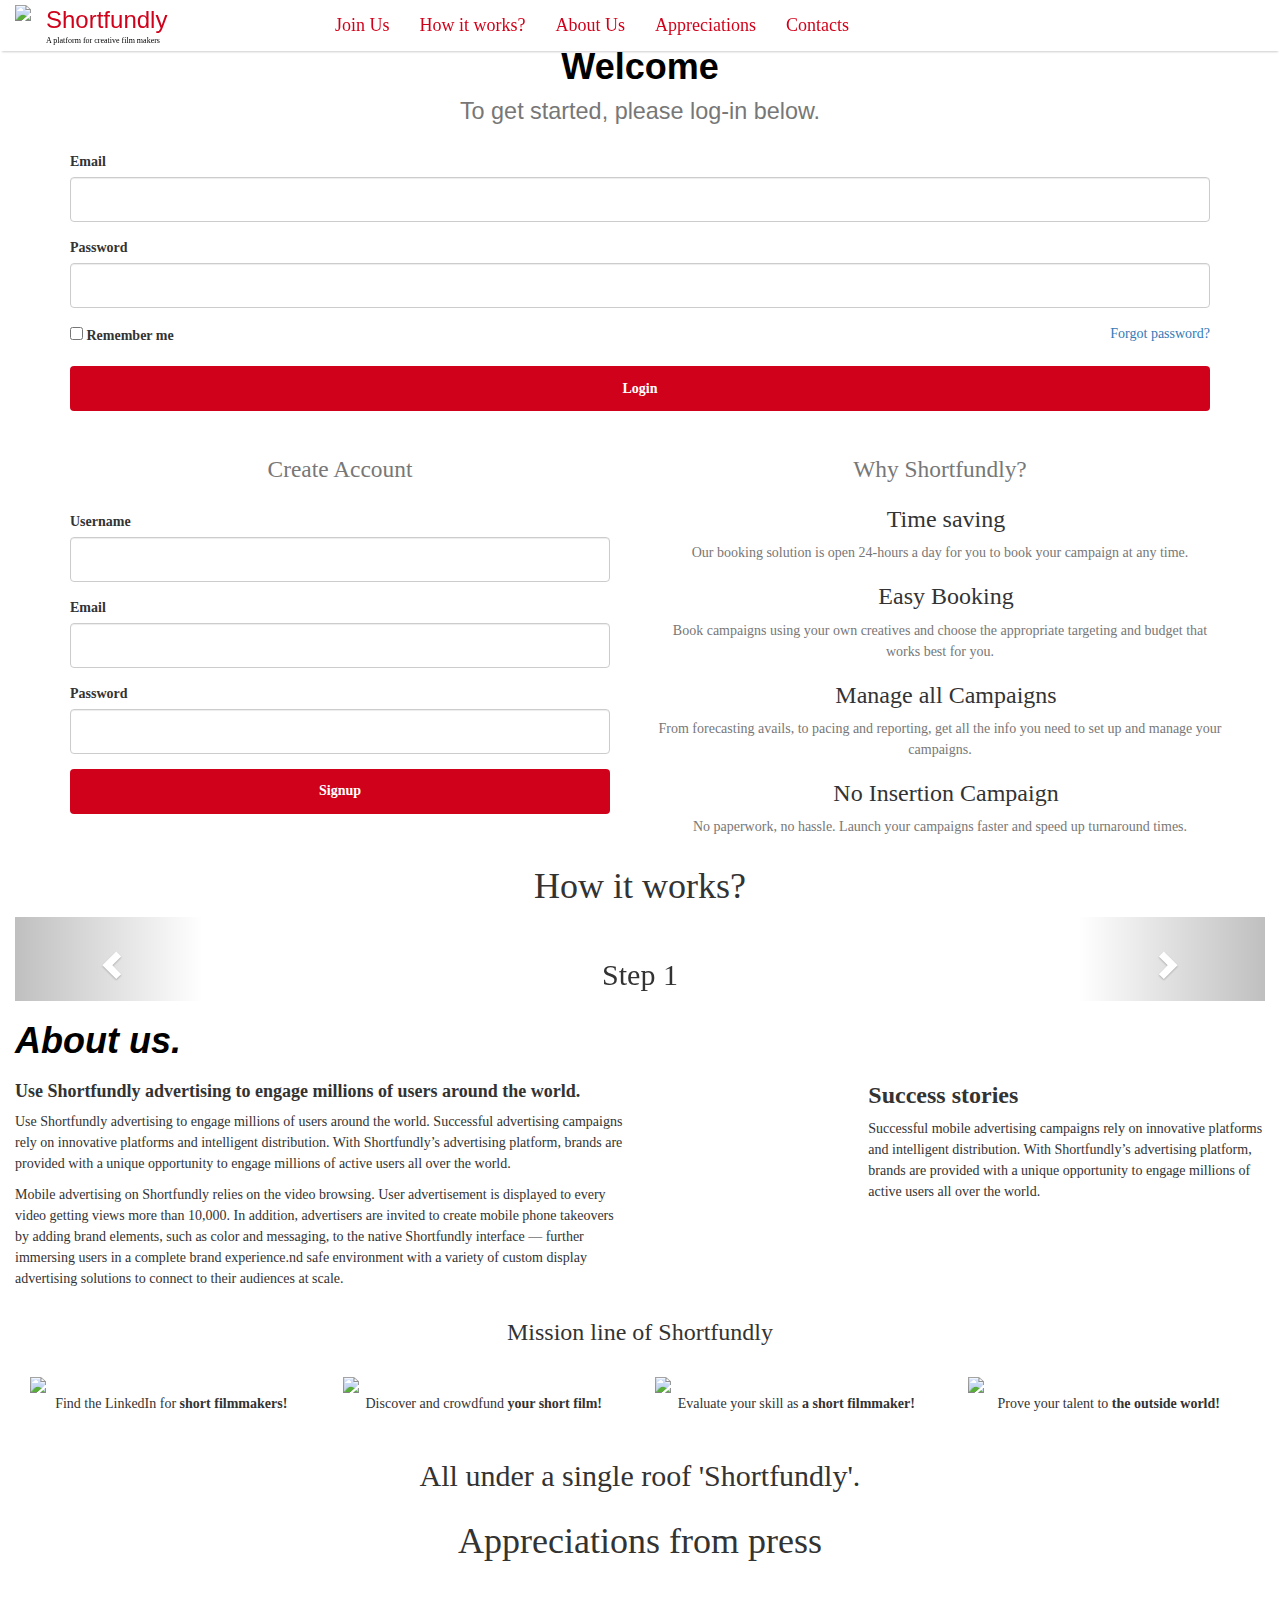
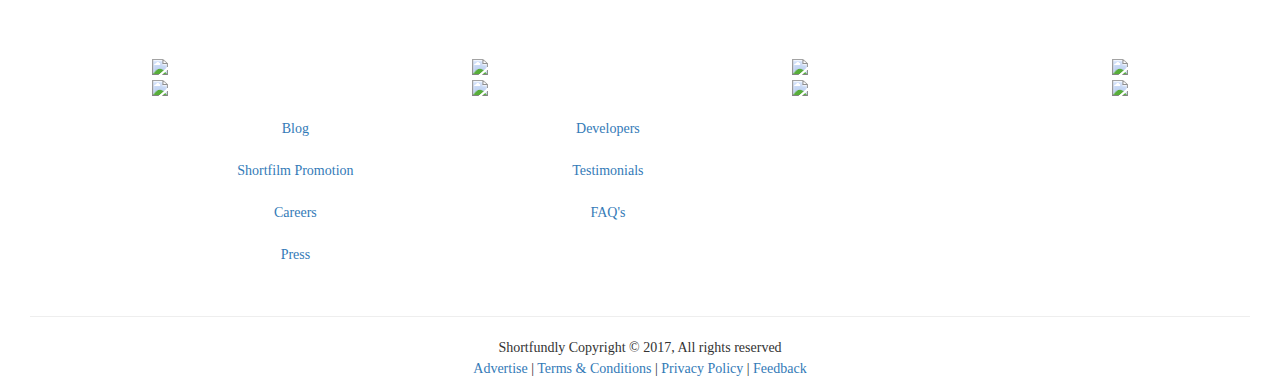
==== shortfndly ads manager/index.html @ f07e6490 "changed" ====
﻿<!DOCTYPE html>
<html>
<head>
    <title>Shortfundly AdsManager</title>
    <meta charset="utf-8">
    <meta name="viewport" content="width=device-width, initial-scale=1">
    <!-- fontawesome cdn-->
    <link rel="stylesheet" href="https://use.fontawesome.com/releases/v5.0.12/css/all.css" integrity="sha384-G0fIWCsCzJIMAVNQPfjH08cyYaUtMwjJwqiRKxxE/rx96Uroj1BtIQ6MLJuheaO9" crossorigin="anonymous">
    <link rel="stylesheet" href="https://maxcdn.bootstrapcdn.com/bootstrap/3.3.7/css/bootstrap.min.css">
    <script async src="https://ajax.googleapis.com/ajax/libs/jquery/3.3.1/jquery.min.js"></script>
    <!-- Latest compiled and minified JavaScript -->
    <link rel="stylesheet" href="https://maxcdn.bootstrapcdn.com/bootstrap/3.3.7/css/bootstrap.min.css">
    <script async src="https://ajax.googleapis.com/ajax/libs/jquery/3.3.1/jquery.min.js"></script>
    <script async src="https://maxcdn.bootstrapcdn.com/bootstrap/3.3.7/js/bootstrap.min.js"></script>
    <!-- css links -->
    <link rel="stylesheet" href="css/main.css" />
    <link rel="stylesheet" href="css/navigation_bar.css" />
    <link rel="stylesheet" href="css/index.css" media="print"/>

    <script async type="text/javascript" src="js/index.js"></script>
</head>
<body data-spy="scroll" data-target=".navbar" data-offset="50">
<!-- navigation bar -->
<nav class="navbar navbar-fixed-top">
  <div class="container-fluid">
    <div class="row">
      <div class="sf-logo col-xl-3 col-lg-3 col-md-3 col-sm-7 col-8">
        <a href="https://www.shortfundly.com/"><img src="https://www.shortfundly.com/tpl/main/v4/images/logo-red.svg" class="img-fluid"><div><span>Shortfundly</span> <em>A platform for creative film makers</em></div></a>
      </div>
      <div class="navbar-header col-md-offset-9">
        <button type="button" class="navbar-toggle" data-toggle="collapse" data-target="#myNavbar">
          <span class="icon-bar"></span>
          <span class="icon-bar"></span>
          <span class="icon-bar"></span>                        
      </button>
      </div>
      <div class="collapse navbar-collapse" id="myNavbar">
          <ul class="nav navbar-nav">
            <li><a href="#Join_us">Join Us</a></li>
            <li><a href="#How_it_works">How it works?</a></li>
            <li><a href="#About_us">About Us</a></li>
            <li><a href="#Appreciations">Appreciations</a></li>
            <li><a href="#Contacts">Contacts</a></li>
          </ul>
      </div> 
    </div>
  </div>
</nav>  
<!-- navigation bar ends--> 

<!--Join Us-->
<div id="Join_us" class="container-fluid">
  <div class="homebanner">
    <div class="container">
      <div class="row ">
          <!--login box starts-->
          <div class="login-box">
              <div class="row login-box-btn">
                  <div class="col-xs-6 login-div"><button class="login-btn" onclick="loginform()" focus>Login</button></div>
                  <div class="col-xs-6 signup-div"><button class="signup-btn" onclick="signupform()">Sign Up</button></div>
              </div>
              <!--login form-->
              <form id="login-form" method="POST" action="https://adsmanager.Shortfundly.com/login" accept-charset="UTF-8" role="form" autocomplete="off">
                  <div class="clearfix">
                      <center><h1 class="title-font">Welcome<br><small>To get started, please log-in below.</small></h1></center>
                  </div>
                  <div class="form-group">
                      <div class="clearfix">
                          <label for="email" class="label-control">Email</label>
                          <input class="form-control" id="email" name="email" type="email">
                      </div>
                      <div class="clearfix ">
                          <label for="password" class="label-control">Password</label>
                          <input class="form-control" id="password" name="password" type="password">
                      </div>
                      <div class="clearfix">
                          <a href="https://adsmanager.Shortfundly.com/password/reset/request" class="pull-right">
                              Forgot password?
                          </a>
                          <div class="checkbox-control">
                              <input id="remember_me" name="remember" type="checkbox">
                              <label for="remember_me">Remember me</label>
                          </div>
                      </div>
                      <div class="clearfix">
                          <div class="btn-set">
                              <input class="btn btn-block" type="button" value="Login" onclick="login()">
                          </div>
                      </div>
                  </div>
              </form>
              <!--login-form ends-->
              <!--signup-form-starts-->
              <div class="row" id="signup-form">
                 <div class="col-md-6 signup-form-input">
                     <form method="POST" action="https://adsmanager.Shortfundly.com/login" accept-charset="UTF-8" role="form" autocomplete="off">
                          <div class="clearfix">
                              <center><h1><small>Create Account</small></h1></center>
                          </div>
                          <div class="form-group">
                              <div class="clearfix">
                                  <label class="label-control">Username</label>
                                  <input class="form-control" id="email" name="email" type="email">
                              </div>
                              <div class="clearfix">
                                  <label for="email" class="label-control">Email</label>
                                  <input class="form-control" id="email" name="email" type="email">
                              </div>
                              <div class="clearfix ">
                                  <label for="password" class="label-control">Password</label>
                                  <input class="form-control" id="password" name="password" type="password">
                              </div>
                              <div class="clearfix">
                                  <div>
                                      <input class="btn btn-block" type="button" value="Signup" onclick="signup()">
                                  </div>
                              </div>
                          </div>
                      </form>
                  </div>
                  <div class="col-md-6 signup-form-details">
                      <center><h1><small>Why Shortfundly?</small></h1></center>
                      <center>
                          <h3><i class="fas fa-clock" id="what-get-icon" aria-hidden="true"></i>&nbsp;&nbsp;Time saving</h3>
                          <p class="text-muted">Our booking solution is open 24-hours a day for you to book your campaign at any time.</p>
                      </center>

                      <center>
                          <h3>
                              <i class="fas fa-desktop" id="what-get-icon" aria-hidden="true"></i>&nbsp;&nbsp;Easy Booking
                          </h3>
                          <p class="text-muted">Book campaigns using your own creatives and choose the appropriate targeting and budget that works best for you.</p>
                      </center>

                      <center>

                          <h3>
                              <i class="far fa-money-bill-alt" id="what-get-icon" aria-hidden="true"></i>&nbsp;&nbsp;Manage all Campaigns
                          </h3>
                          <p class="text-muted">From forecasting avails, to pacing and reporting, get all the info you need to set up and manage your campaigns.</p>
                      </center>
                      <center>
                          <h3>
                              <i class="fas fa-briefcase" id="what-get-icon" aria-hidden="true"></i>&nbsp;&nbsp;No Insertion Campaign
                          </h3>
                          <p class="text-muted">No paperwork, no hassle. Launch your campaigns faster and speed up turnaround times.</p>
                      </center>
                  </div>
              </div>
              <!--signupform ends-->
          </div>
              <!--login box ends-->
        </div>
     </div>
   </div>
</div>
<!--Join us ends-->

<!--How it works-->
<div id="How_it_works" class="container-fluid">
  <center><h1>How it works?</h1></center>
  <div id="myCarousel" class="carousel slide" data-ride="carousel"> 
    <ol class="carousel-indicators">
      <li data-target="#myCarousel" data-slide-to="0" class="active"></li>
      <li data-target="#myCarousel" data-slide-to="1"></li>
      <li data-target="#myCarousel" data-slide-to="2"></li>
      <li data-target="#myCarousel" data-slide-to="3"></li>
    </ol>
    <div class="carousel-inner">
        <div class="item screen-a active">
            <br><center><h2>Step 1</h2></center>
        </div>

        <div class="item screen-b">
            <br><center><h2>Step 2</h2></center>
        </div>
    
        <div class="item screen-c">
            <br><center><h2>Step 3</h2></center>
        </div>
      
        <div class="item screen-d">
            <br><center><h2>Step 4</h2></center>
        </div>
    </div>
    <a class="left carousel-control" href="#myCarousel" data-slide="prev">
      <span class="glyphicon glyphicon-chevron-left"></span>
      <span class="sr-only">Previous</span>
    </a>
    <a class="right carousel-control" href="#myCarousel" data-slide="next">
      <span class="glyphicon glyphicon-chevron-right"></span>
      <span class="sr-only">Next</span>
    </a>
  </div>
</div>
<!--How it works ends-->
<!--About Us-->
<div id="About_us" class="container-fluid">
    <div>
        <h1><i class="fa fa-desktop" aria-hidden="true"><span class="dot title-font">About us.</span></i></h1>
    </div>
    <div class="row">
        <div class="col-md-6">
            <article class="animated fadeInLeft" >
                <h4><strong>Use Shortfundly advertising to engage millions of users around the world.</strong></h4><p>Use Shortfundly advertising to engage millions of users around the world. Successful advertising campaigns rely on innovative platforms and intelligent distribution. With Shortfundly’s advertising platform, brands are provided with a unique opportunity to engage millions of active users all over the world.</p><p>Mobile advertising on Shortfundly relies on the video browsing. User advertisement is displayed to every video getting views more than 10,000. In addition, advertisers are invited to create mobile phone takeovers by adding brand elements, such as color and messaging, to the native Shortfundly interface — further immersing users in a complete brand experience.nd safe environment with a variety of custom display advertising solutions to connect to their audiences at scale.</p>
            </article>
        </div>
        <div class="col-md-1 col-md-offset-1"><i class="fa fa-check-circle" aria-hidden="true"></i></div>
        <div class="col-md-4 content-text">
            <div class="animated fadeInRight">
                <h5 class="subtitle-font">Success stories</h5>
                <p>Successful mobile advertising campaigns rely on innovative platforms and intelligent distribution. With Shortfundly’s advertising platform, brands are provided with a unique opportunity to engage millions of active users all over the world.</p>
            </div>
        </div>
        <br><br>
        <div class="col-lg-12 col-md-12 col-sm-12 col-xs-12 text-left mission">
        <center><h3>Mission line of Shortfundly</h3></center><br>
            <div class="col-lg-3 col-md-3 col-sm-3 col-xs-12 text-center">
            <img src="https://www.shortfundly.com/tpl/main/images/linkedin-sf.jpg" class="img-responsive center-block" />
            <p>Find the LinkedIn for <strong>short filmmakers!</strong></p>
            </div>
            <div class="col-lg-3 col-md-3 col-sm-3 col-xs-12 text-center">
            <img src="https://www.shortfundly.com/tpl/main/images/explore.jpg" class="img-responsive center-block" />
            <p>Discover and crowdfund <strong>your short film!</strong></p>
            </div>
            <div class="col-lg-3 col-md-3 col-sm-3 col-xs-12 text-center">
            <img src="https://www.shortfundly.com/tpl/main/images/idea.jpg" class="img-responsive center-block" />
            <p>Evaluate your skill as <strong>a short filmmaker!</strong></p>
            </div>
            <div class="col-lg-3 col-md-3 col-sm-3 col-xs-12 text-center">
            <img src="https://www.shortfundly.com/tpl/main/images/talent.jpg" class="img-responsive center-block" />
            <p>Prove your talent to <strong>the outside world!</strong></p>
            </div>
            <div class="clearfix"></div>
            <div class="col-lg-12 col-md-12 col-sm-12 col-xs-12">
            <center><h2>All under a single roof <span>'Shortfundly'.</span></h2></center>
            </div>
        </div>
    </div>
</div>
<!--About Us ends-->
<!--Press Appreciation-->
<div id="Appreciations" class="container-fluid col-12 text-center">
    <h1>Appreciations from press</h1>
    <br><br><br><br>
    <div class="row">
        <div class="col-sm-3 news_icon">
            <a href="https://angel.co/shortfundly/press" target="_blank"><img src="https://www.shortfundly.com/tpl/main/v4/images/press-one.jpg" class="d-block img-fluid mx-auto" /></a>
        </div>
        <div class="col-sm-3 news_icon">
            <a href="https://angel.co/shortfundly/press" target="_blank"><img src="https://www.shortfundly.com/tpl/main/v4/images/press-two.jpg" class="d-block img-fluid mx-auto" /></a>
        </div>
        <div class="col-sm-3 news_icon">
            <a href="https://angel.co/shortfundly/press" target="_blank"><img src="https://www.shortfundly.com/tpl/main/v4/images/press-three.jpg" class="d-block img-fluid mx-auto" /></a>
        </div>
        <div class="col-sm-3 news_icon">
            <a href="https://angel.co/shortfundly/press" target="_blank"><img src="https://www.shortfundly.com/tpl/main/v4/images/press-four.jpg" class="d-block img-fluid mx-auto" /></a>
        </div>
        <div class="col-sm-3 news_icon">
            <a href="https://angel.co/shortfundly/press" target="_blank"><img src="https://www.shortfundly.com/tpl/main/v4/images/press-five.jpg" class="d-block img-fluid mx-auto" /></a>
        </div>
        <div class="col-sm-3 news_icon">
            <a href="https://angel.co/shortfundly/press" target="_blank"><img src="https://www.shortfundly.com/tpl/main/v4/images/press-six.jpg" class="d-block img-fluid mx-auto" /></a>
        </div>
        <div class="col-sm-3 news_icon">
            <a href="https://angel.co/shortfundly/press" target="_blank"><img src="https://www.shortfundly.com/tpl/main/v4/images/press-seven.jpg" class="d-block img-fluid mx-auto" /></a>
        </div>
        <div class="col-sm-3 news_icon">
            <a href="https://angel.co/shortfundly/press" target="_blank"><img src="https://www.shortfundly.com/tpl/main/v4/images/press-eight.jpg" class="d-block img-fluid mx-auto" /></a>
        </div>
    </div>
</div>
<!--Press Appreciation ends-->

<!--Contact Us-->
<div id="Contacts" class="container-fluid">
    <footer id="footer">
        <div class="container-fluid">
            <div class="row">
                <div class="col-md-5">
                    <div class="row social-div">
                        <div class="col-xs-4">
                            <a class="social-network-icons" target="_blank" rel="noopener" href="https://www.facebook.com/Shortfundly/" ><center><i class="fab fa-facebook"></i></center></a>
                        </div>
                        <div class="col-xs-4 social-network-icons"> 
                            <a class="social-network-icons" target="_blank" rel="noopener" href="https://plus.google.com/+Shortfundly" ><center><i class="fab fa-google-plus"></i></center></a>
                        </div>
                        <div class="col-xs-4 social-network-icons">
                            <a class="social-network-icons" target="_blank" rel="noopener" href="https://twitter.com/Shortfundly" ><center><i class="fab fa-twitter"></i></center></a>
                        </div>
                        <div class="row social-div">
                            <div class="col-xs-4 social-network-icons">
                                <a class="social-network-icons" target="_blank" rel="noopener" href="https://www.instagram.com/Shortfundly/" ><center><i class="fab fa-instagram"></i></center></a>
                            </div>
                            <div class="col-xs-4 social-network-icons">
                                <a class="social-network-icons" target="_blank" rel="noopener" href="https://www.youtube.com/channel/UCtz1lDuJXH7ShIa6n4UAEAg" ><center><i class="fab fa-youtube"></i></center></a>
                            </div>
                            <div class="col-xs-4 social-network-icons">
                                <a class="social-network-icons" target="_blank" rel="noopener" href="https://www.linkedin.com/company/true-software-scandinavia-ab" ><center><i class="fab fa-linkedin"></i></center></a>
                            </div>
                        </div>
                    </div>
                </div>
                <br>
                <div class="col-md-6 col-md-offset-1">
                    <div class="row">
                        <div class="col-md-6">
                            <center><ul class="footer-li" type="none" >
                                <li><a href="">Blog</a></li><br>
                                <li><a href="">Shortfilm Promotion</a></li><br>  
                                <li><a href="">Careers</a></li><br>  
                                <li><a href="">Press</a></li><br>
                            </ul></center>
                        </div>
                        <div class="col-md-6">
                            <center><ul class="footer-li" type="none">
                            <li><a href="">Developers</a></li><br>
                            <li><a href="">Testimonials</a></li><br>
                            <li><a href="">FAQ's</a></li><br>  
                            </ul></center>
                        </div>
                    </div>
                </div>
            </div>
            <div>
                <hr>
                <center>Shortfundly Copyright &copy; 2017, All rights reserved</center>
                <center><a class="footer-a "href="">Advertise</a>  |  <a class="footer-a" href="">Terms & Conditions</a>  |  <a class="footer-a" href="">Privacy Policy</a>  |  <a class="footer-a" href="">Feedback</a></center>
            </div>
        </div>
    </footer>
</div>
<!--Contact Us ends-->
</body>
</html>
<!--Document ends-->
---- shortfndly ads manager/css/main.css ----
body {
    position: relative;
    font-family: Open Sans;
    line-height: 1.5;
}

.clearfix {
    margin-bottom: 15px;
    margin-left: 15px;
    margin-right: 15px;
}

.form-control, .btn {
    height: 45px;
}

.btn {
    font-weight: 700;
    background-color: #d0021b;
    color: white;
}

.title-font {
    font-family: Montserrat,Arial,Helvetica,sans-serif;
    font-weight: 700;
    color: black;
}


.subtitle-font {
    font-size: 24px;
    font-weight: 700;
}

.footer-font {
    font-size: 11px;
    font-family: Open Sans;
    line-height: 2.8;
    color: rgba(255,255,255,0.5);
}
---- shortfndly ads manager/css/navigation_bar.css ----
.sf-logo {
    margin-top: 5px;
}
.sf-logo a img {
        float: left;
}
.sf-logo a span {
        font-size: 24px;
        color: #d0021b;
        line-height: 30px;
        font-family: 'open_sansbold', Arial;
}
.sf-logo a div {
    float: left;
    padding-left: 15px;
}
.sf-logo a em {
    display: block;
    font-style: normal;
    font-size: 8px;
    color: #000000;
    text-align: left;
}
.create-add:hover, .bookings:hover, .your-add:hover {
    background-color: #d0021b;
    color: white;
    height: 100%;
}
nav{
    background-color:white;
    z-index:+1;
}
#myNavbar ul li a {
    color: #d0021b;
    font-size: 18px;
}
#myNavbar ul li a:hover {
    background-color: #d0021b;
    color: white;
}

#myNavbar ul li a:focus {
    background-color: #d0021b;
    color: white;
    font-weight: 700;
}
.navbar-nav > .active > a {
    background-color: #d0021b;
    color: white !important;
}
.icon-bar {
    background-color:#d0021b;
}
.navbar {
    box-shadow: 0 3px 2px -2px rgba(0,0,0,.2);
}
---- shortfndly ads manager/css/index.css ----
#Join_us {
    padding-top: 50px;
    height: auto;
    background-color: #1E88E5;
    width: 100%;
    background: linear-gradient(45deg, #c70d1d 1%,#d23f0d 30%,#f39a21 100%);
}
@media screen and (min-width: 480px) {
    .login-box {
        max-width: 700px;
        max-height: 520px;
        padding-bottom: 40px;
        position: relative;
    }
}
.login-box {
    margin: 0 auto;
    background-color: #ffffff;
    padding-bottom: 40px;
    border-radius: 5px;
    height: 565px;
    animation-duration: 1.5s;
    position: relative;
}
.login-box-btn {
    padding: 0px;
    margin: 0px;
    border: 0px;
}
.login-btn {
    width: 100%;
    height: 55px;
    border-top-left-radius: 5px;
    border-left: 0px;
    background-color: white;
    color: #d0021b;
    border: 2px solid #d0021b;
    font-weight: 700;
}
.signup-btn {
    width: 100%;
    height: 55px;
    border-top-right-radius: 5px;
    border-right: 0px;
    background-color: white;
    color: #d0021b;
    border: 2px solid #d0021b;
    font-weight: 700;
}
.login-btn:focus {
    background-color: #d0021b;
    color: white;
    border-bottom: 5px solid black;
    padding: 0;
}
.signup-btn:focus {
    background-color: #d0021b;
    color: white;
    border-bottom: 5px solid black;
}
.login-div {
    padding: 0px;
}
.signup-div {
    padding: 0px;
}
#login-form {
    position: absolute;
    left: 15px;
    top: 50px;
    right: 15px;
}
#signup-form {
    visibility: hidden;
    padding: 0;
    height: 100%;
    overflow: auto;
}
#signup-form form {
    position: absolute;
    left: 15px;
    top: 0px;
    right: 15px;
    bottom: 0px;
}
.signup-form-input {
    height: 100%;
}
.signup-form-details {
    height: 100%;
    padding: 15px;
    padding-top: 5px
}
.signup-form-details h3 {
    color: #d0021b;
}
.homebanner {
    width: 100%;
    background-size: cover;
    padding: 70px 0px;
    padding-top: 100px;
    margin-bottom: 0;
    min-height: 100vh;
    margin-bottom: 0;
}
#what-get-icon {
    color: #d0021b;
}
.fadeInLeft, .fadeInRight {
    animation-delay: -3.5s;
    animation-duration: 5s;
}


#How_it_works {
    padding-top: 35px;
    padding-bottom: 0px;
    padding-left: 0;
    padding-right: 0;
}
.carousel-inner {
    height: 530px;
    color: white;
}
.screen-a {
    background: linear-gradient(-134deg, #29c9d1 0%,#29d1a6 100%);
    width: 100%;
    height: 100%
}
.screen-b {
    width: 100%;
    height: 500px;
    background: linear-gradient(45deg, #439be5 0%,#8943e5 100%);
    height: 100%
}
.screen-c {
    width: 100%;
    height: 500px;
    background: linear-gradient(-135deg, #7fc637 0%,#90e23d 100%);
    height: 100%
}
.screen-d {
    width: 100%;
    height: 500px;
    background: linear-gradient(-135deg, #ebbc0b 0%,#e58c43 100%);
    height: 100%
}
.screen-a h2, .screen-b h2, .screen-c h2, .screen-d h2 {
    margin-top: 0;
}


#About_us {
    padding: 70px;
    background-color: #d0021b;
    color: white;
}
.dot {
    color: white;
    font-size: 45px;
}
.fa{
    font-size:5vw;
}
.mission{
    padding:15px;
}


#Appreciations {
    min-height: 400px;
    color: black;
    padding: 70px;
    margin:0;
}
.news_icon {
    margin-top: 20px;
    margin-bottom: 20px;
}


#Contacts {
    background: linear-gradient(-134deg, #000000 20%,#4b4d51 100%);
    color: white;
    padding-bottom: 20px;
    padding-top: 50px;
    min-height: 350px;
}
@media screen and (min-width: 992px) {
    .social-networks {
        border: none;
        float: right;
    }
}
.social-networks {
    margin: 0;
    padding: 0;
    display: flex;
    flex-wrap: wrap;
    position: relative;
}
.social-div {
    margin-right: 0px;
    margin-left: 0px;
    padding-right: 0px;
    padding-left: 0px;
}
.social-network-icons {
    color: white;
    font-size: 40px;
}
.social-network-icons:hover {
    color: #d0021b;
}
.footer-li li a{
    color:white;
}
.footer-a{
    color:white;
}
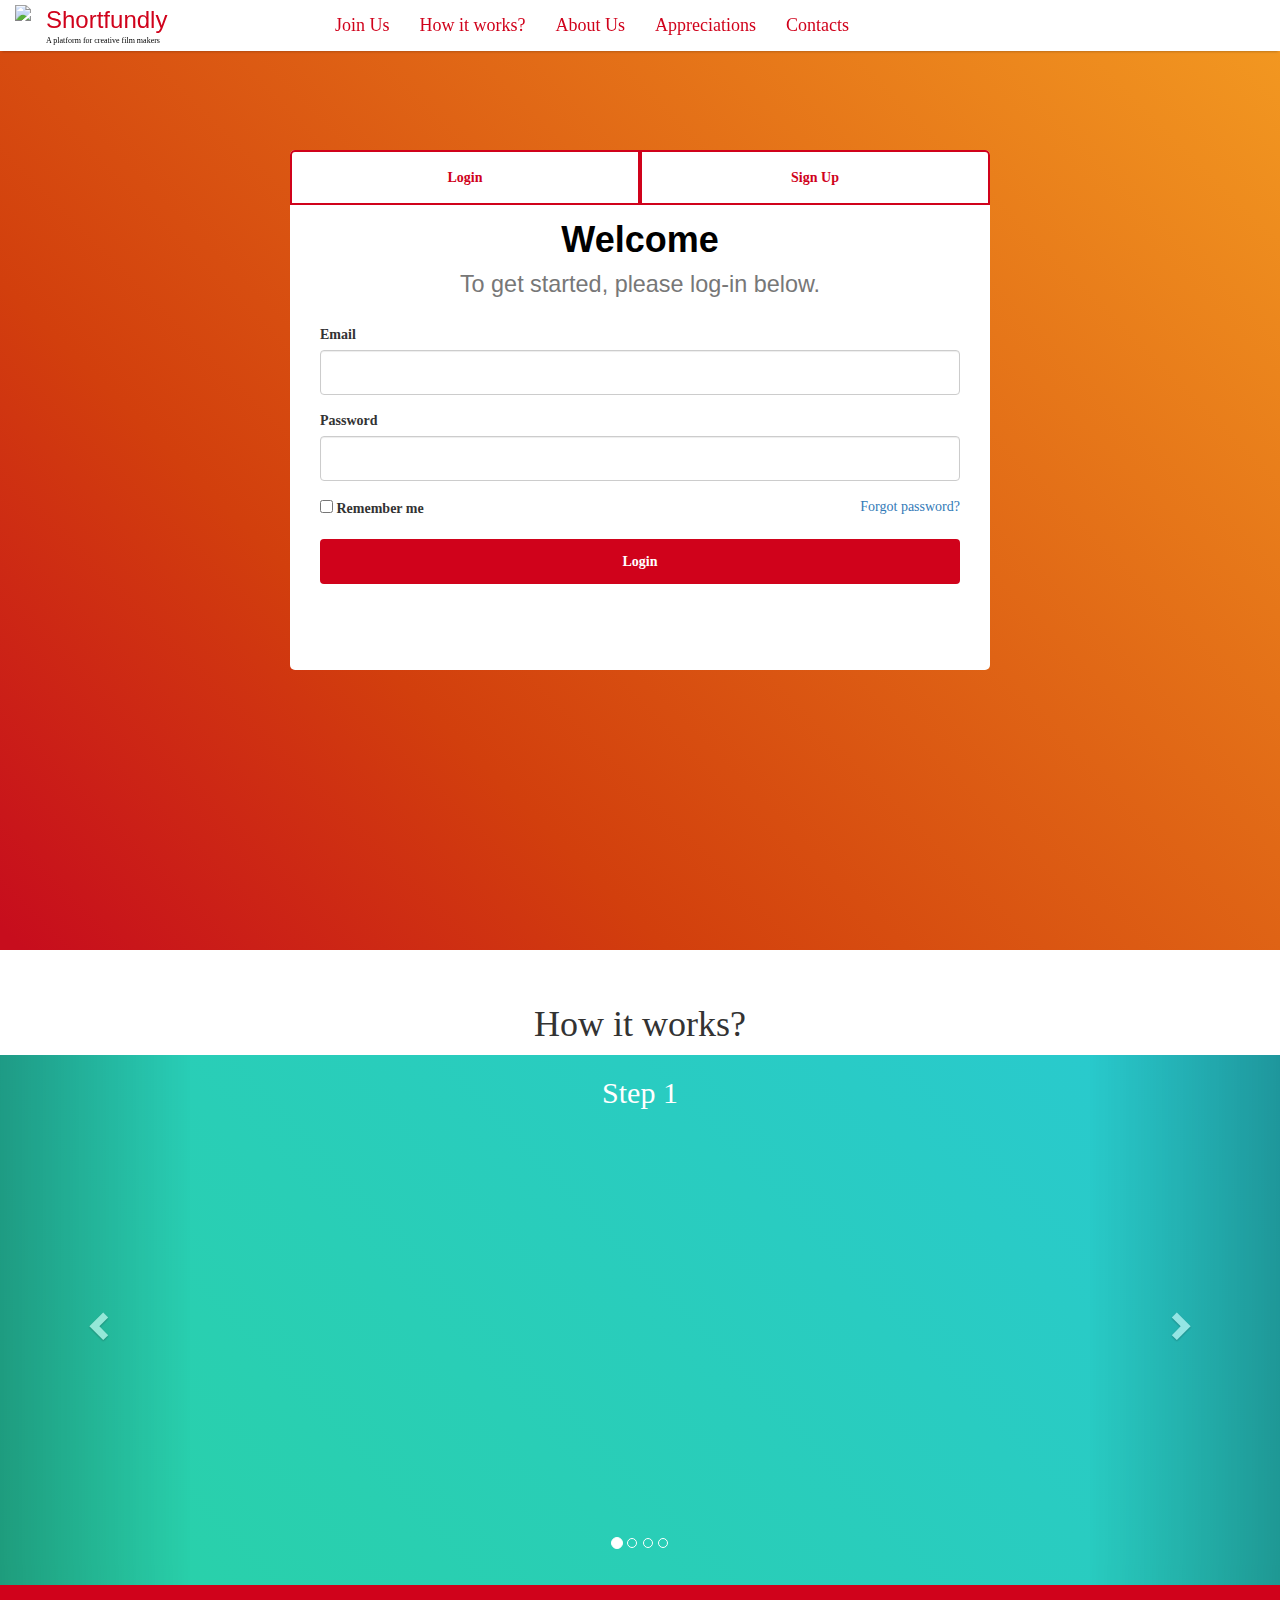
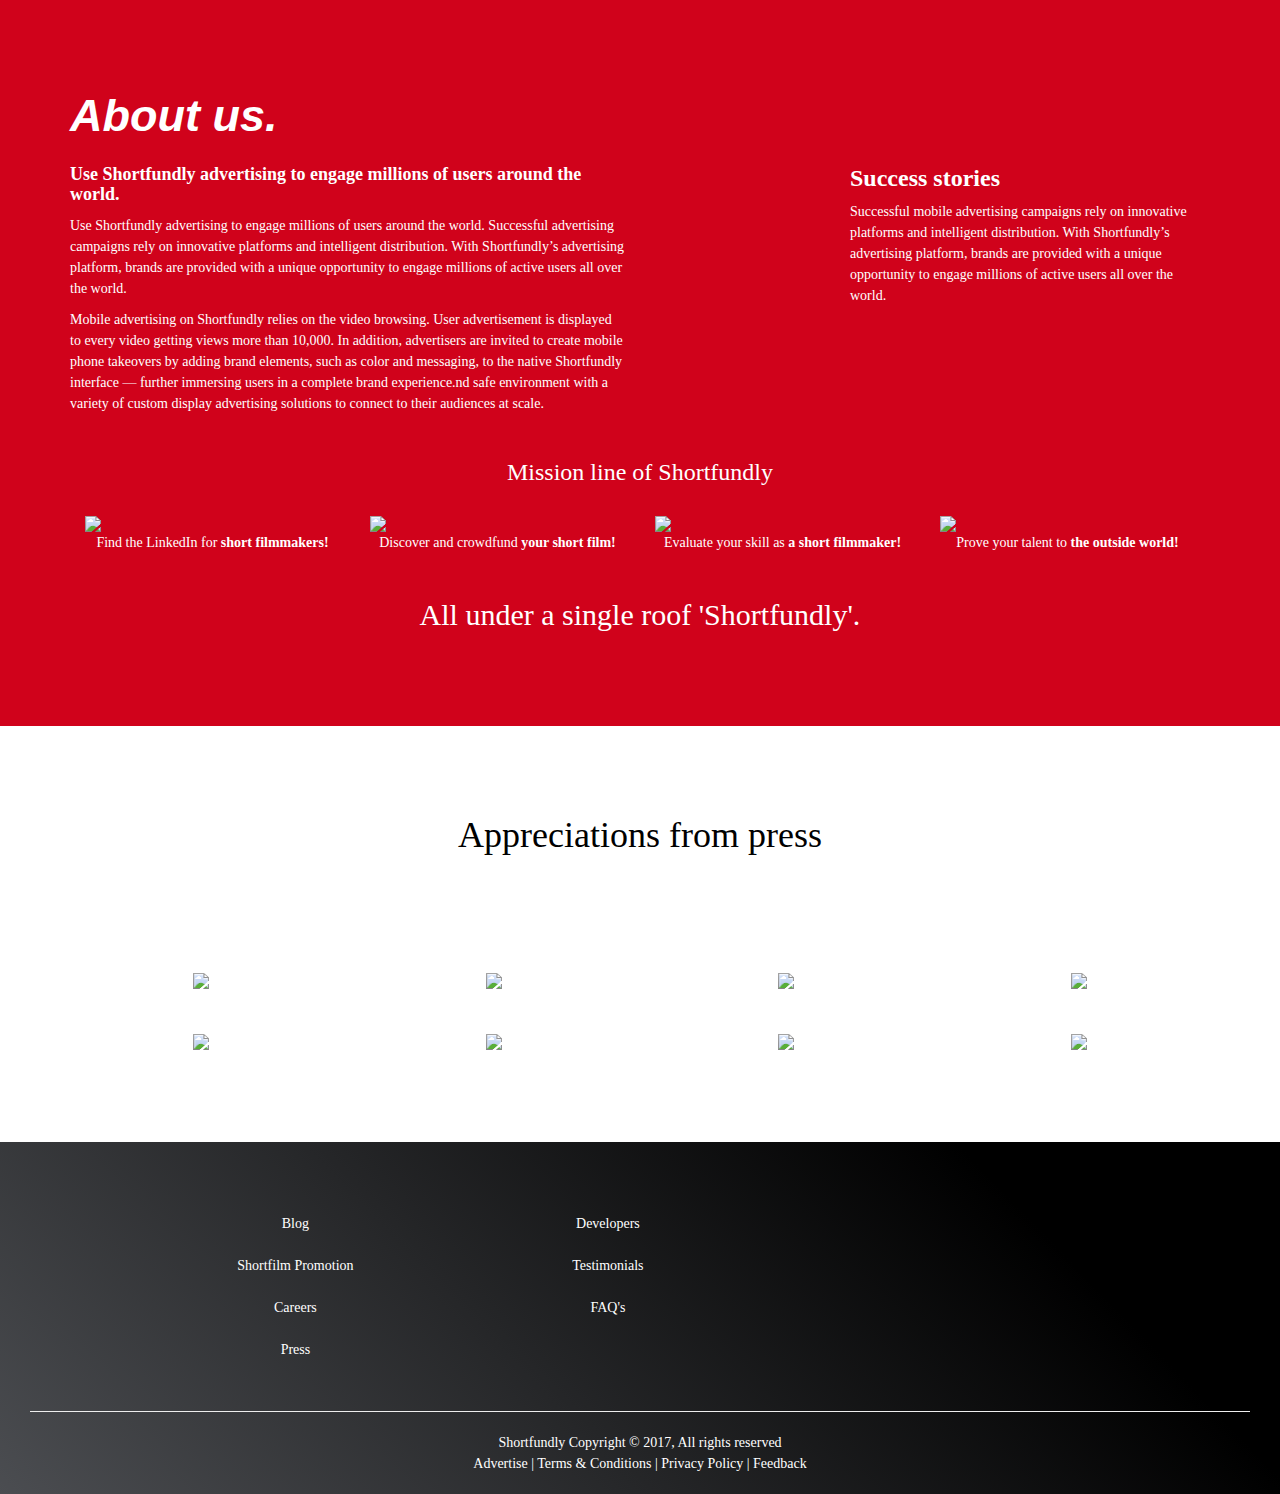
==== commit 4b5a9b53: "changed" ====
--- a/shortfndly ads manager/index.html
+++ b/shortfndly ads manager/index.html
@@ -15,7 +15,7 @@
     <!-- css links -->
     <link rel="stylesheet" href="css/main.css" />
     <link rel="stylesheet" href="css/navigation_bar.css" />
-    <link rel="stylesheet" href="css/index.css" media="print"/>
+    <link rel="stylesheet" href="css/index.css"/>
 
     <script async type="text/javascript" src="js/index.js"></script>
 </head>
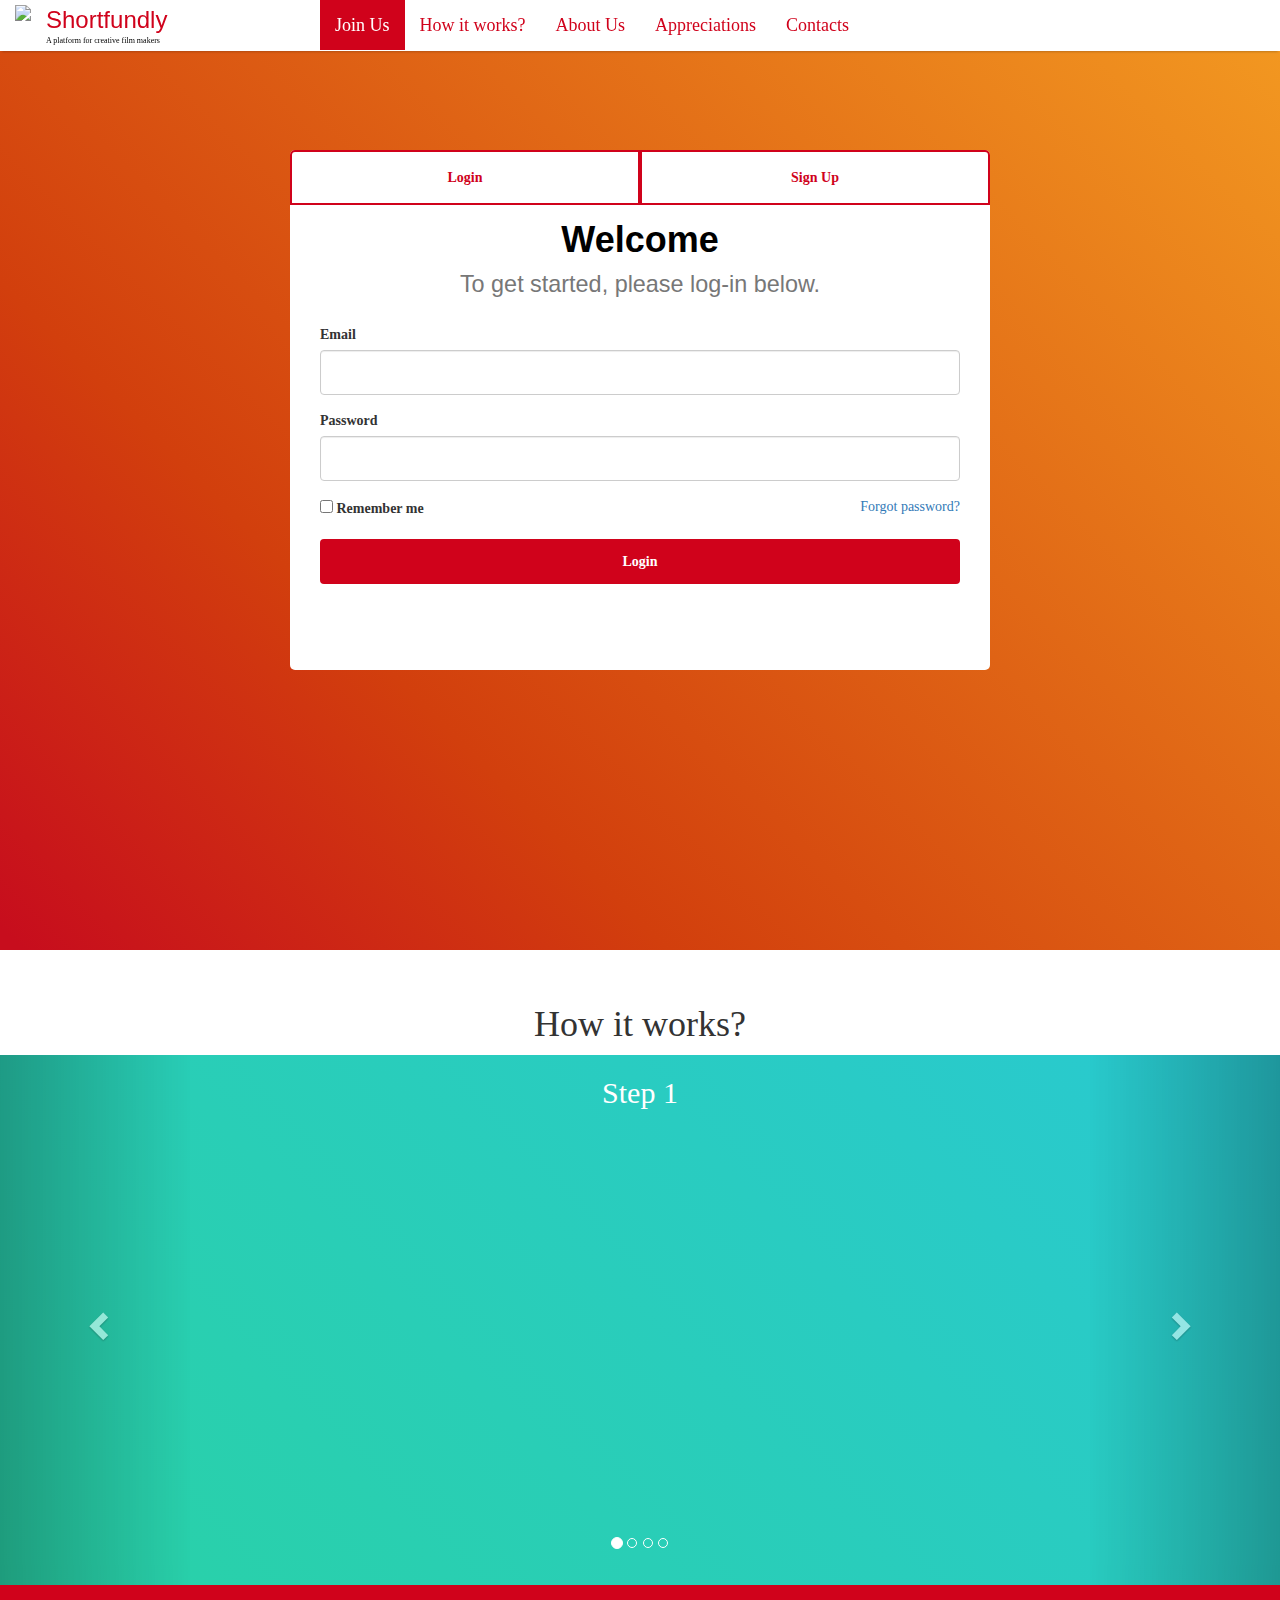
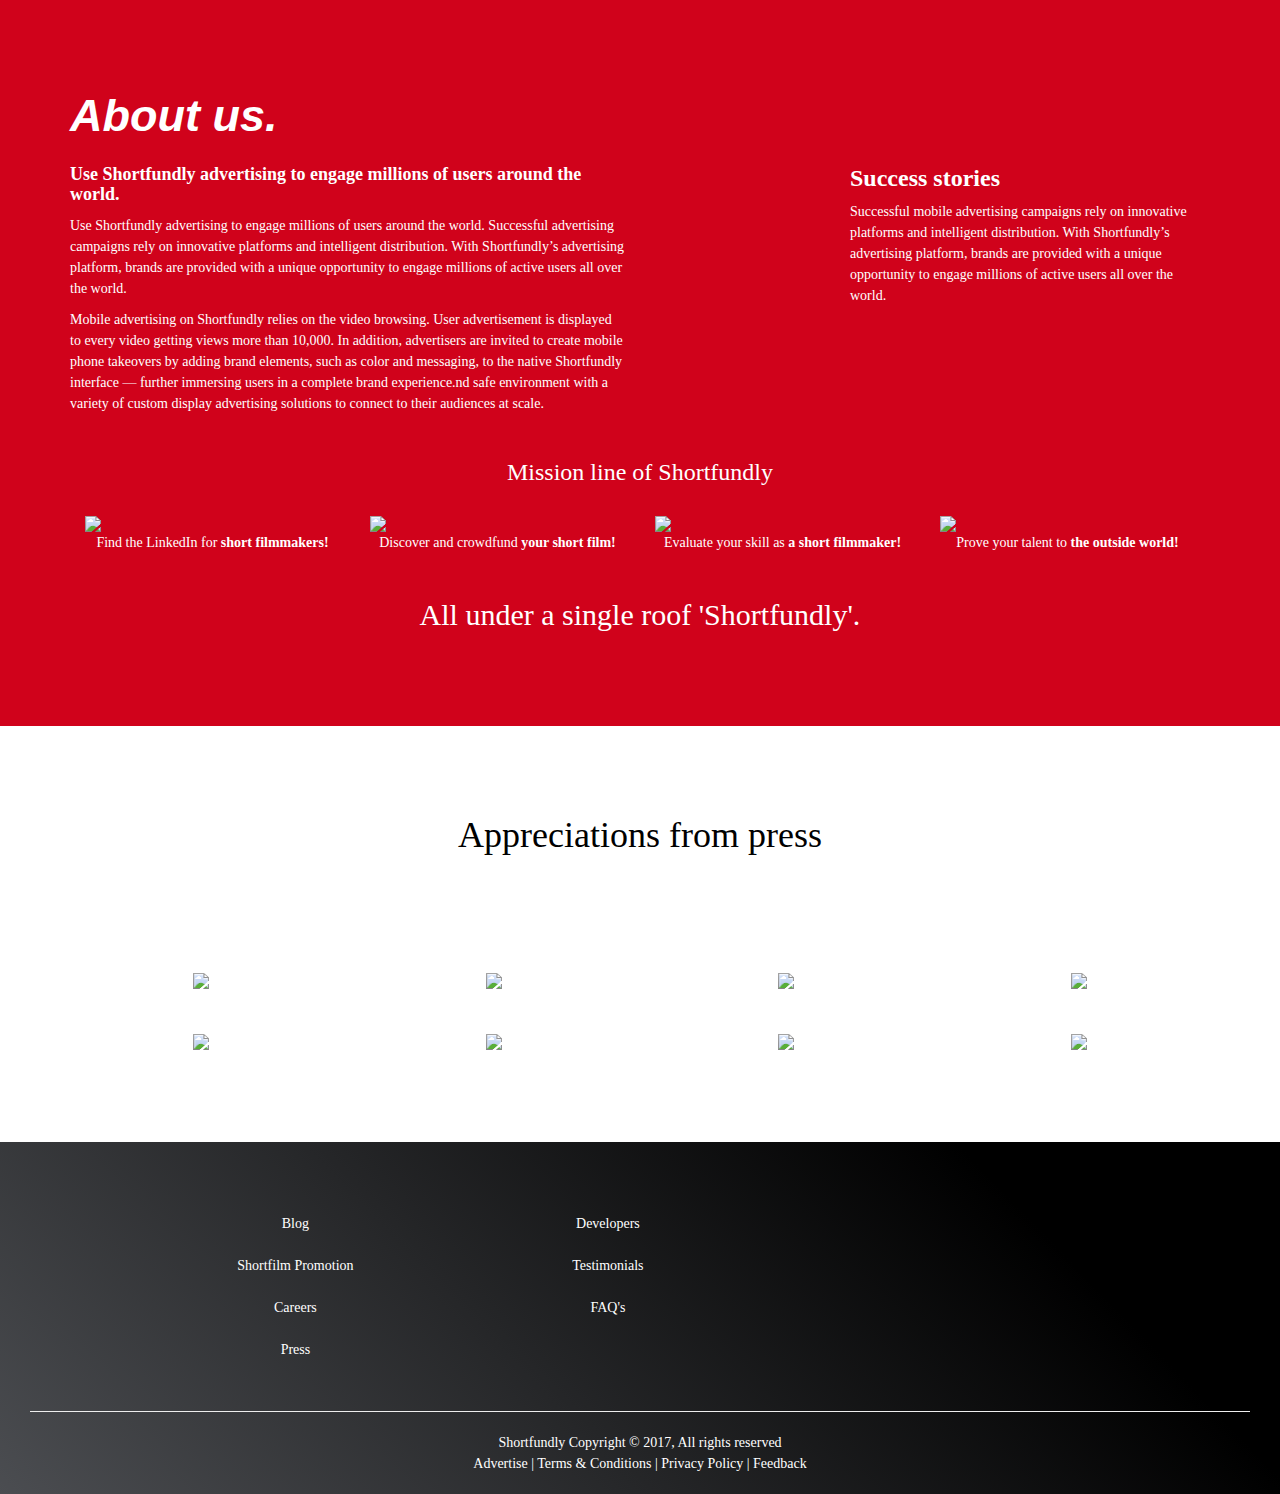
==== commit 305921af: "comment" ====
--- a/shortfndly ads manager/index.html
+++ b/shortfndly ads manager/index.html
@@ -7,17 +7,17 @@
     <!-- fontawesome cdn-->
     <link rel="stylesheet" href="https://use.fontawesome.com/releases/v5.0.12/css/all.css" integrity="sha384-G0fIWCsCzJIMAVNQPfjH08cyYaUtMwjJwqiRKxxE/rx96Uroj1BtIQ6MLJuheaO9" crossorigin="anonymous">
     <link rel="stylesheet" href="https://maxcdn.bootstrapcdn.com/bootstrap/3.3.7/css/bootstrap.min.css">
-    <script async src="https://ajax.googleapis.com/ajax/libs/jquery/3.3.1/jquery.min.js"></script>
+    <script src="https://ajax.googleapis.com/ajax/libs/jquery/3.3.1/jquery.min.js"></script>
     <!-- Latest compiled and minified JavaScript -->
     <link rel="stylesheet" href="https://maxcdn.bootstrapcdn.com/bootstrap/3.3.7/css/bootstrap.min.css">
-    <script async src="https://ajax.googleapis.com/ajax/libs/jquery/3.3.1/jquery.min.js"></script>
-    <script async src="https://maxcdn.bootstrapcdn.com/bootstrap/3.3.7/js/bootstrap.min.js"></script>
+    <script src="https://ajax.googleapis.com/ajax/libs/jquery/3.3.1/jquery.min.js"></script>
+    <script src="https://maxcdn.bootstrapcdn.com/bootstrap/3.3.7/js/bootstrap.min.js"></script>
     <!-- css links -->
     <link rel="stylesheet" href="css/main.css" />
     <link rel="stylesheet" href="css/navigation_bar.css" />
     <link rel="stylesheet" href="css/index.css"/>
 
-    <script async type="text/javascript" src="js/index.js"></script>
+    <script type="text/javascript" src="js/index.js"></script>
 </head>
 <body data-spy="scroll" data-target=".navbar" data-offset="50">
 <!-- navigation bar -->
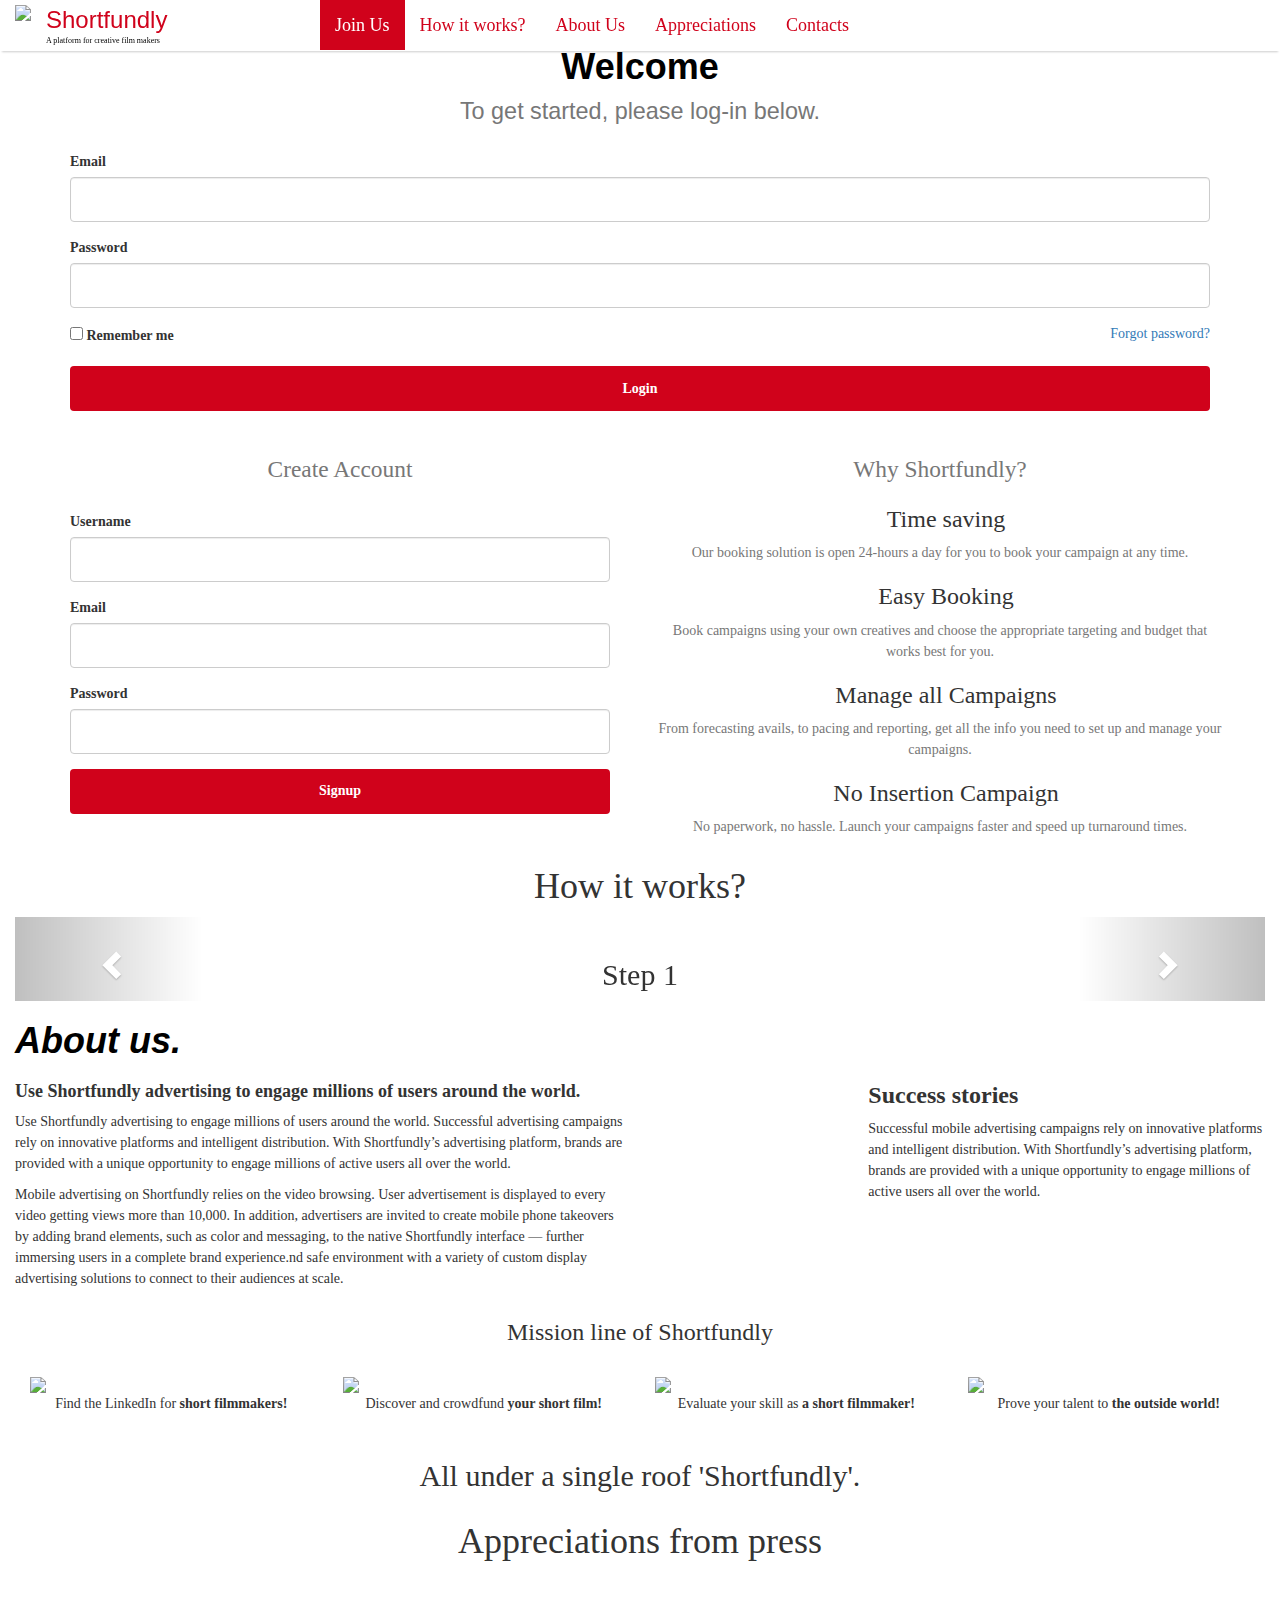
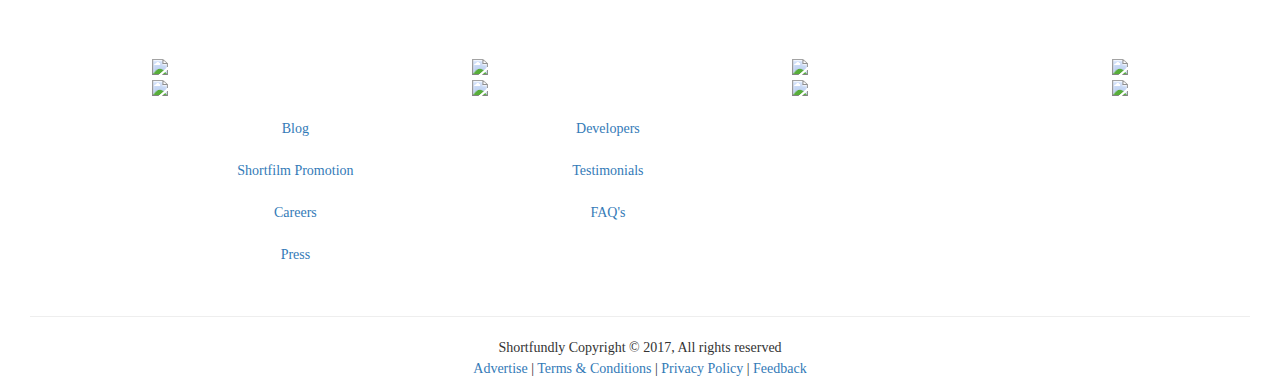
==== commit ef6caf82: "new" ====
--- a/shortfndly ads manager/index.html
+++ b/shortfndly ads manager/index.html
@@ -4,20 +4,16 @@
     <title>Shortfundly AdsManager</title>
     <meta charset="utf-8">
     <meta name="viewport" content="width=device-width, initial-scale=1">
-    <!-- fontawesome cdn-->
     <link rel="stylesheet" href="https://use.fontawesome.com/releases/v5.0.12/css/all.css" integrity="sha384-G0fIWCsCzJIMAVNQPfjH08cyYaUtMwjJwqiRKxxE/rx96Uroj1BtIQ6MLJuheaO9" crossorigin="anonymous">
     <link rel="stylesheet" href="https://maxcdn.bootstrapcdn.com/bootstrap/3.3.7/css/bootstrap.min.css">
-    <script src="https://ajax.googleapis.com/ajax/libs/jquery/3.3.1/jquery.min.js"></script>
-    <!-- Latest compiled and minified JavaScript -->
     <link rel="stylesheet" href="https://maxcdn.bootstrapcdn.com/bootstrap/3.3.7/css/bootstrap.min.css">
-    <script src="https://ajax.googleapis.com/ajax/libs/jquery/3.3.1/jquery.min.js"></script>
-    <script src="https://maxcdn.bootstrapcdn.com/bootstrap/3.3.7/js/bootstrap.min.js"></script>
-    <!-- css links -->
     <link rel="stylesheet" href="css/main.css" />
     <link rel="stylesheet" href="css/navigation_bar.css" />
-    <link rel="stylesheet" href="css/index.css"/>
-
-    <script type="text/javascript" src="js/index.js"></script>
+    <link rel="stylesheet" href="css/index.scss" />
+    <script src="https://ajax.googleapis.com/ajax/libs/jquery/3.3.1/jquery.min.js"></script>
+    <script async src="https://maxcdn.bootstrapcdn.com/bootstrap/3.3.7/js/bootstrap.min.js"></script>
+    <script async type="text/javascript" src="js/index.js"></script>
+
 </head>
 <body data-spy="scroll" data-target=".navbar" data-offset="50">
 <!-- navigation bar -->
